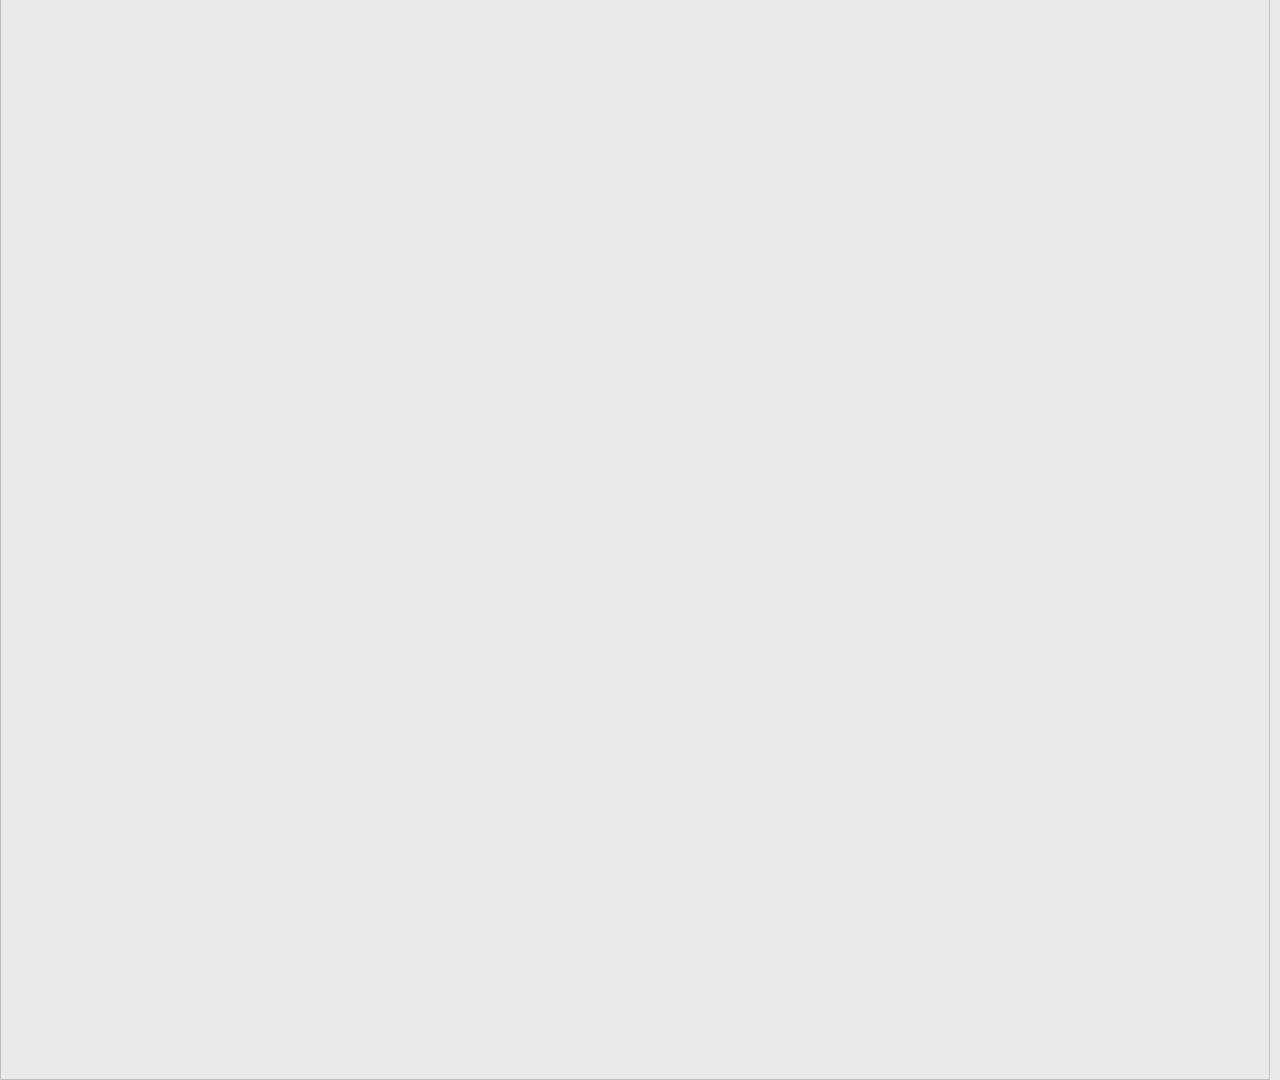
==== locacao_veiculos/paginas/cadastro.html @ 38ff8f29 "tela cadastro" ====
<!DOCTYPE html>
<html lang="en">
<head>
    <meta charset="UTF-8">
    <meta name="viewport" content="width=device-width, initial-scale=1.0">
    <link rel="stylesheet" href="../css/styles.css">
    <title>Document</title>



    




</head>
<body>
    
        <img class="imageFamily" src="../img/full-shot-family-traveling-together.jpg">
   

    

    <div class="campos">

        <form>


            <h1 class="cadastro">CADASTRO</h1>

            <div class="email">

              <label for="exampleInputEmail1" class="form-label">Email</label>
              <input type="email" class="form-control" id="exampleInputEmail1" aria-describedby="emailHelp">
            
            </div>


            <div class="senha">
              <label for="exampleInputPassword1" class="form-label">Senha</label>
              <input type="password" class="form-control" id="exampleInputPassword1">
            </div>

            <div class="Nome">
                <label for="exampleInputPassword1" class="form-label">Nome Completo</label>
                <input type="password" class="form-control" id="exampleInputPassword1">
              </div>


              <div class="CPF">
                <label for="exampleInputPassword1" class="form-label">CPF</label>
                <input type="password" class="form-control" id="exampleInputPassword1">
              </div>


            <div class="checkBox">
              <input type="checkbox" class="form-check-input" id="exampleCheck1">
              <label class="form-check-label" for="exampleCheck1">Concordo que Meus Dados Estão Corretos</label>
            </div>


            <button type="enviar" id="finalizaCadastro" class="btn btn-primary">Enviar Dados</button>


          </form>


        


    </div>
    

    <script href="../js/index.js"></script>
    
</body>
</html>
---- locacao_veiculos/css/styles.css ----
@import url(./base/cadastro.css);
@import url(../bootstrap/bootstrap.min.css);
@import url(./base/reset.css);
@import url(./base/variaveis.css);
@import url(./base/typograph.css);
@import url(./base/login.css);
@import url(./base/home.css);



html {
    font-family: "Poppins", sans-serif;
    font-style: normal;
    background-color: var(--corFundo);
}

li {
    cursor: pointer;
    transition-duration: 0.2s;
}

li:hover {
    cursor: pointer;
    color:var(--corBase);
    border-style: none;
}
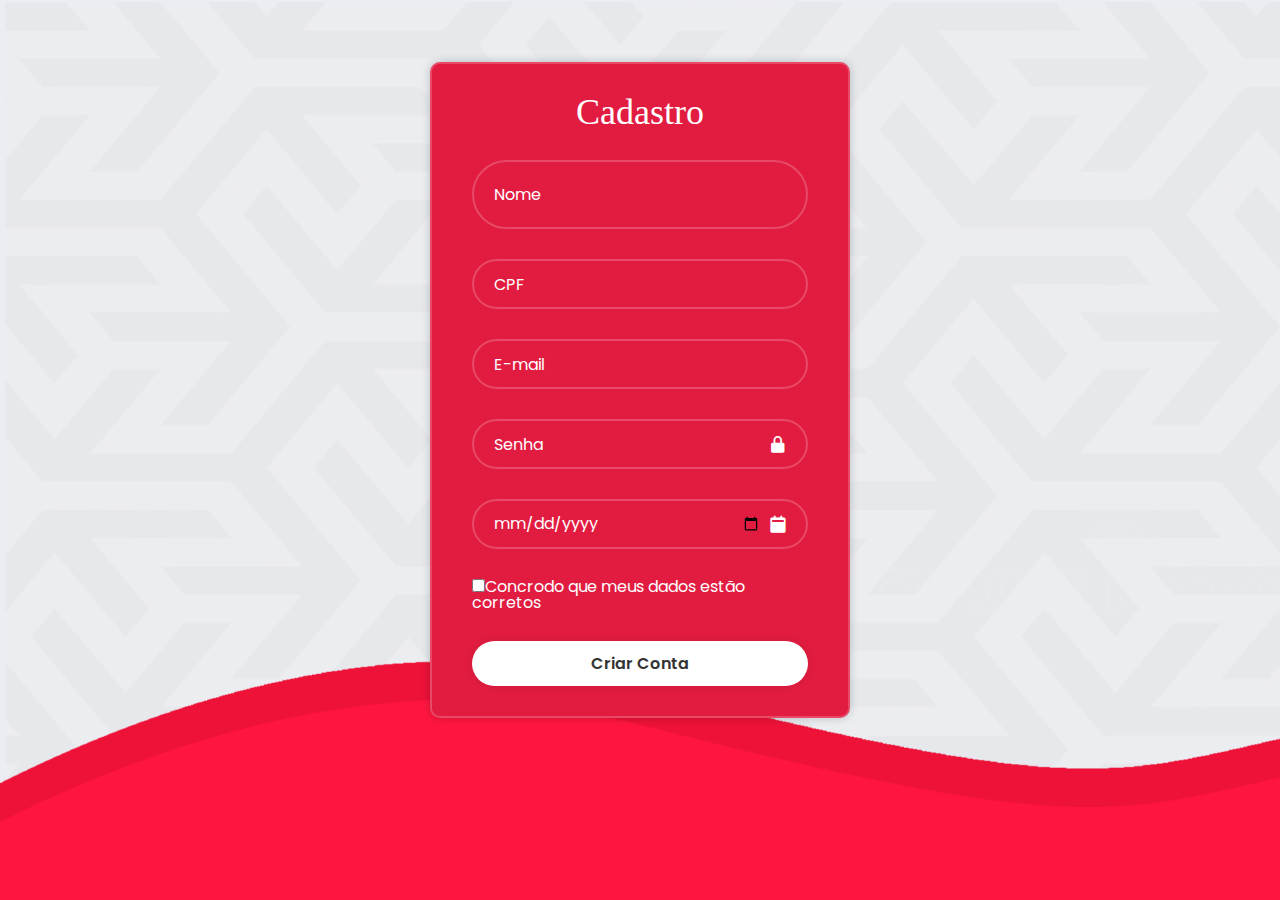
==== commit 036551f6: "Alteração Tela cadastro CSS e HTML" ====
--- a/locacao_veiculos/paginas/cadastro.html
+++ b/locacao_veiculos/paginas/cadastro.html
@@ -1,77 +1,59 @@
 <!DOCTYPE html>
-<html lang="en">
+<html lang="pt-BR">
+
 <head>
-    <meta charset="UTF-8">
-    <meta name="viewport" content="width=device-width, initial-scale=1.0">
-    <link rel="stylesheet" href="../css/styles.css">
-    <title>Document</title>
+  <meta charset="UTF-8" content="IE=edge">
+  <meta name="viewport" content="width=device-width, initial-scale=1.0">
+  <link rel="stylesheet" href="../css/styles.css">
+  <link rel="icon" href="../img/logos/katchauRed.png">
+  <link href='https://unpkg.com/boxicons@2.1.4/css/boxicons.min.css' rel='stylesheet'>
+  <title>Login</title>
+</head>
+
+<body class="cadastroScreen">
+
+  <img src="..//img/iconCadastro.png" class="imgCadastro" alt="">
+
+  <div class="wrapperCadastro">
+
+    <form action="formCad " class="formCadastro">
+
+      <h1 class="cadastroTitle">Cadastro</h1>
+
+      <div class="input-box">
+        <input type="text" placeholder="Nome" required>
+        <i class=''></i>
 
 
+      </div>
+      <div class="input-cadastro">
+        <input type="number" placeholder="CPF" required>
+      </div>
 
-    
+      <div class="input-cadastro">
+        <input type="text" placeholder="E-mail" required>
+      </div>
 
+      <div class="input-cadastro">
+        <input type="password" placeholder="Senha" required>
+        <i class='bx bxs-lock-alt'></i>
+      </div>
 
+      <div class="input-cadastro">
+        <input class="calendario" type="date" placeholder="E-mail" required>
+        <i class='bx bxs-calendar-alt'></i>
+      </div>
 
+      <div class="remenber-cadastro">
+        <label><input type="checkbox">Concrodo que meus dados estão corretos</label>
+      </div>
 
-</head>
-<body>
-    
-        <img class="imageFamily" src="../img/full-shot-family-traveling-together.jpg">
-   
+      
+      <button type="submit" class="bntCadastro">Criar Conta</button>
 
-    
+    </form>
+  </div>
 
-    <div class="campos">
+</body>
 
-        <form>
-
-
-            <h1 class="cadastro">CADASTRO</h1>
-
-            <div class="email">
-
-              <label for="exampleInputEmail1" class="form-label">Email</label>
-              <input type="email" class="form-control" id="exampleInputEmail1" aria-describedby="emailHelp">
-            
-            </div>
-
-
-            <div class="senha">
-              <label for="exampleInputPassword1" class="form-label">Senha</label>
-              <input type="password" class="form-control" id="exampleInputPassword1">
-            </div>
-
-            <div class="Nome">
-                <label for="exampleInputPassword1" class="form-label">Nome Completo</label>
-                <input type="password" class="form-control" id="exampleInputPassword1">
-              </div>
-
-
-              <div class="CPF">
-                <label for="exampleInputPassword1" class="form-label">CPF</label>
-                <input type="password" class="form-control" id="exampleInputPassword1">
-              </div>
-
-
-            <div class="checkBox">
-              <input type="checkbox" class="form-check-input" id="exampleCheck1">
-              <label class="form-check-label" for="exampleCheck1">Concordo que Meus Dados Estão Corretos</label>
-            </div>
-
-
-            <button type="enviar" id="finalizaCadastro" class="btn btn-primary">Enviar Dados</button>
-
-
-          </form>
-
-
-        
-
-
-    </div>
-    
-
-    <script href="../js/index.js"></script>
-    
-</body>
 </html>--- a/locacao_veiculos/css/styles.css
+++ b/locacao_veiculos/css/styles.css
@@ -1,10 +1,11 @@
+@import url(./base/variaveis.css);
 @import url(./base/cadastro.css);
 @import url(../bootstrap/bootstrap.min.css);
 @import url(./base/reset.css);
-@import url(./base/variaveis.css);
 @import url(./base/typograph.css);
 @import url(./base/login.css);
 @import url(./base/home.css);
+@import url(./base/detalhes.css);
 
 
 
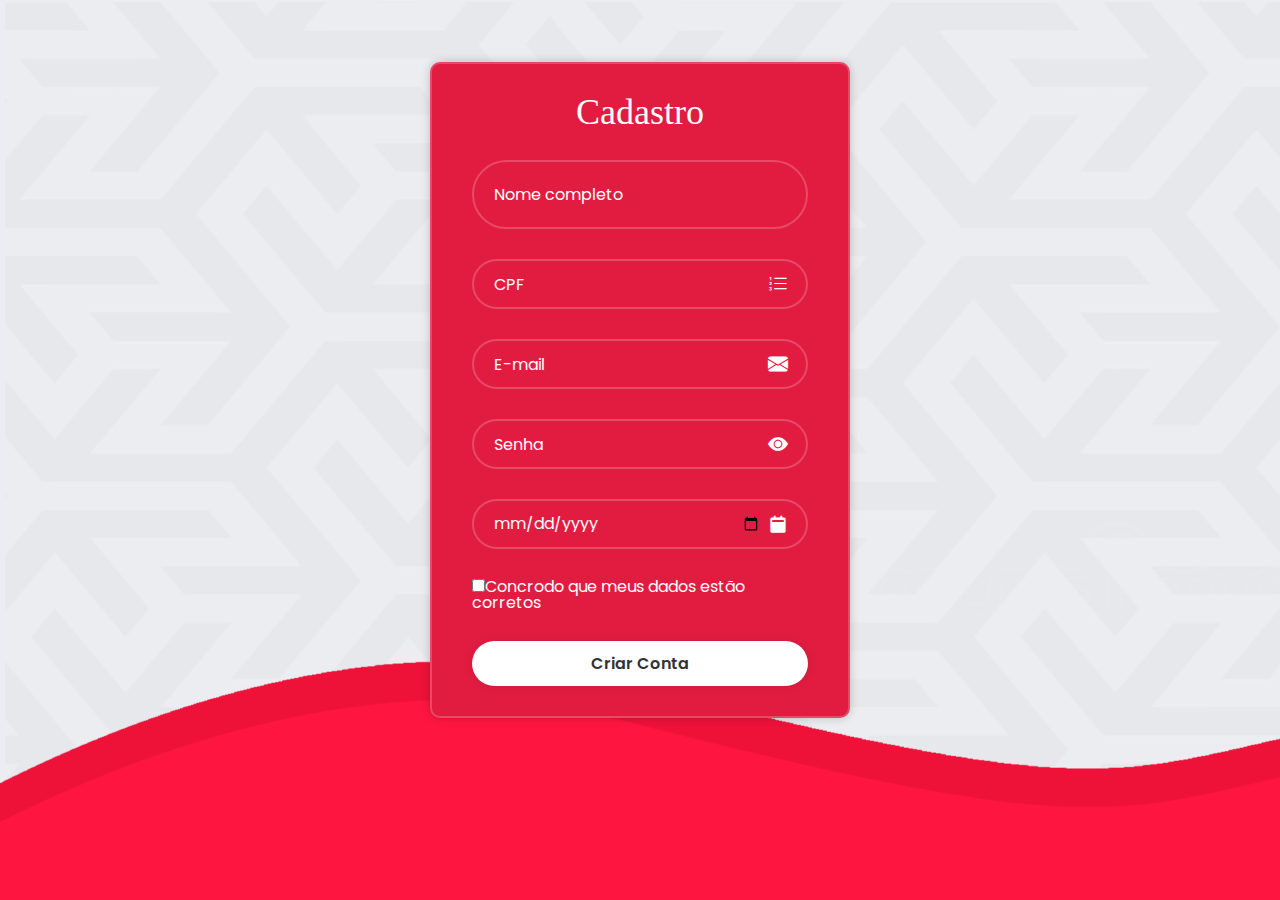
==== commit 09ea549b: "cadastro" ====
--- a/locacao_veiculos/paginas/cadastro.html
+++ b/locacao_veiculos/paginas/cadastro.html
@@ -7,6 +7,7 @@
   <link rel="stylesheet" href="../css/styles.css">
   <link rel="icon" href="../img/logos/katchauRed.png">
   <link href='https://unpkg.com/boxicons@2.1.4/css/boxicons.min.css' rel='stylesheet'>
+  <link rel="stylesheet" href="https://cdn.jsdelivr.net/npm/bootstrap-icons@1.11.3/font/bootstrap-icons.min.css">
   <title>Login</title>
 </head>
 
@@ -21,22 +22,24 @@
       <h1 class="cadastroTitle">Cadastro</h1>
 
       <div class="input-box">
-        <input type="text" placeholder="Nome" required>
+        <input type="text" placeholder="Nome completo" required>
         <i class=''></i>
 
 
       </div>
       <div class="input-cadastro">
         <input type="number" placeholder="CPF" required>
+        <i class="bi bi-list-ol"></i>
       </div>
 
       <div class="input-cadastro">
         <input type="text" placeholder="E-mail" required>
+        <i class="bi bi-envelope-fill"></i>
       </div>
 
       <div class="input-cadastro">
         <input type="password" placeholder="Senha" required>
-        <i class='bx bxs-lock-alt'></i>
+        <i class="bi bi-eye-fill"></i>
       </div>
 
       <div class="input-cadastro">
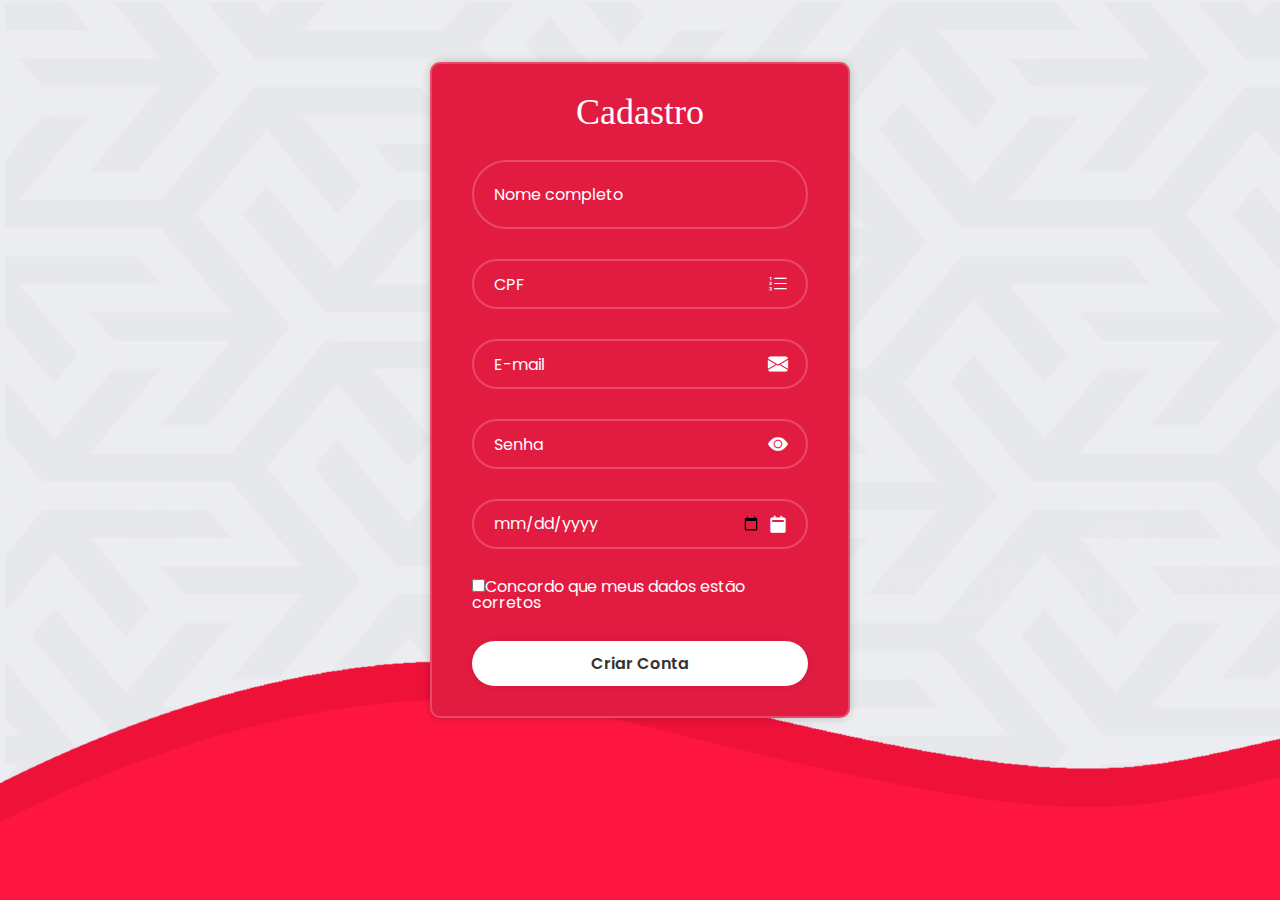
==== commit 0151ff2b: "Atualização Telas Detalhes e Home" ====
--- a/locacao_veiculos/paginas/cadastro.html
+++ b/locacao_veiculos/paginas/cadastro.html
@@ -48,11 +48,11 @@
       </div>
 
       <div class="remenber-cadastro">
-        <label><input type="checkbox">Concrodo que meus dados estão corretos</label>
+        <label><input type="checkbox">Concordo que meus dados estão corretos</label>
       </div>
 
       
-      <button type="submit" class="bntCadastro">Criar Conta</button>
+      <button type="submit" class="bntCadastro" id="criarConta">Criar Conta</button>
 
     </form>
   </div>
--- a/locacao_veiculos/css/styles.css
+++ b/locacao_veiculos/css/styles.css
@@ -6,6 +6,8 @@
 @import url(./base/login.css);
 @import url(./base/home.css);
 @import url(./base/detalhes.css);
+@import url(./base/logCad.css);
+@import url(./base/conta.css);
 
 
 
